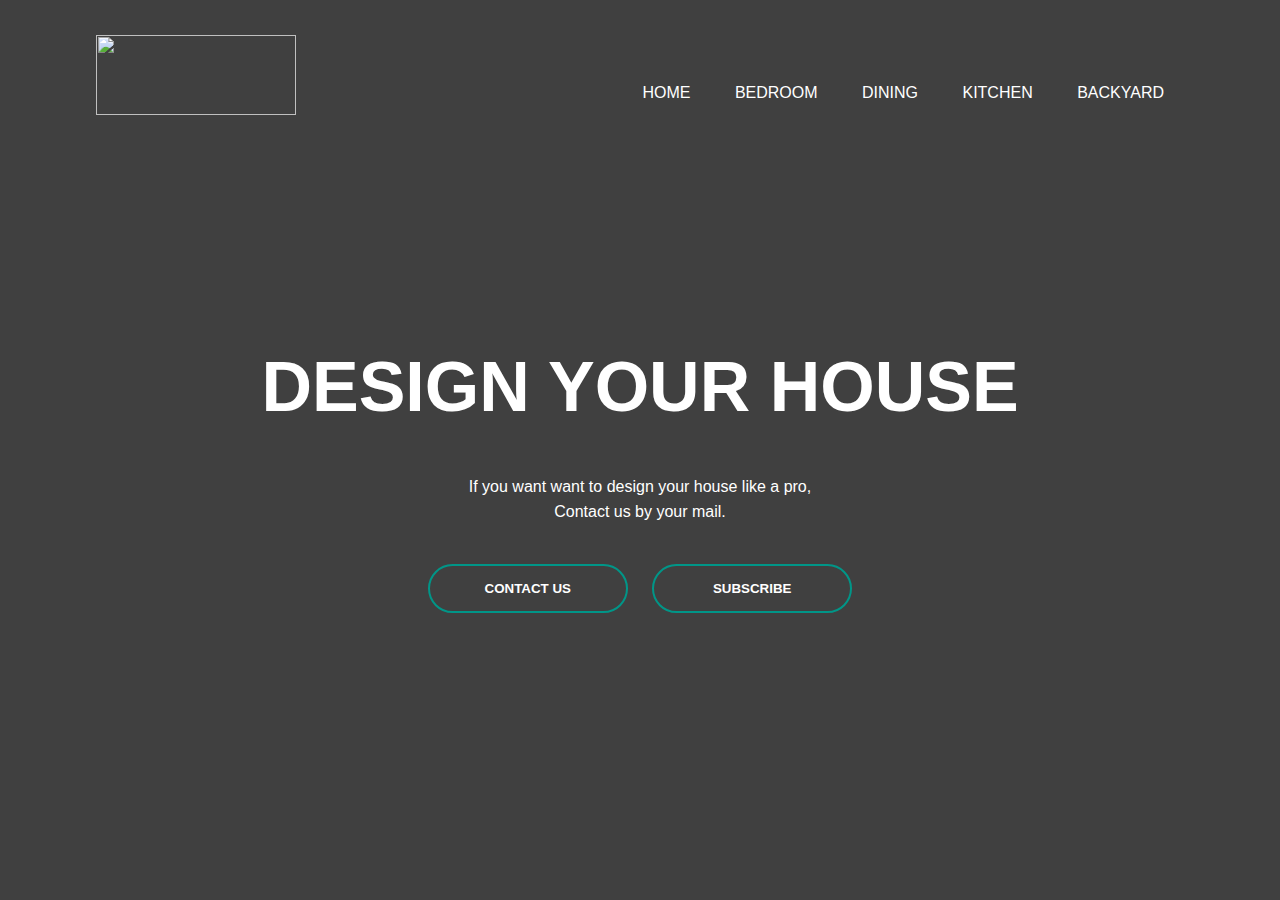
==== index.html @ 60a857aa "Add files via upload" ====
<!DOCTYPE html>
<html lang="en">
<head>
    <meta charset="UTF-8">
    <meta http-equiv="X-UA-Compatible" content="IE=edge">
    <meta name="viewport" content="width=device-width, initial-scale=1.0">
    <title>Website Project - 01</title>
    <link rel="stylesheet" href="style.css">
</head>
<body>
    <div class="banner">
        <div class="navbar">
            <img src="/New Project/logo.png" class="logo" height="80" width="200">
            <ul>
                <li><a href="#">Home</a></li>
                <li><a href="#">Bedroom</a></li>
                <li><a href="#">Dining</a></li>
                <li><a href="#">Kitchen</a></li>
                <li><a href="#">Backyard</a></li>
            </ul>
        </div>
        <div class="content">
            <h1>DESIGN YOUR HOUSE</h1>
            <p>If you want want to design your house like a pro,<br> Contact us by your mail.</p>
            <div>
               <button type="button"><span></span>CONTACT US</button>
               <button type="button"><span></span>SUBSCRIBE</button>
            </div>
        </div>
    </div>
</body>
</html>
---- style.css ----
body{
    margin: 0;
    padding: 0;
    font-family: sans-serif;
}

.banner{
    width: 100%;
    height: 100vh;
    background-image: linear-gradient(rgba(0,0,0,0.75),rgba(0,0,0,0.75)),url(/New\ Project/peakpx.jpg); 
    background-size: cover;
    background-position: center;
}

.navbar{
    width: 85%;
    margin: auto;
    padding: 35px 0;
    display: flex;
    align-items: center;
    justify-content: space-between;
}

.logo{
    margin-bottom: 35px ;
    margin-right: 200px;
    cursor: pointer;
}

.navbar ul li{
    list-style: none;
    display: inline-block;
    margin: 0 20px;
    position: relative;
}

.navbar ul li a{
    text-decoration: none;
    color: white;
    text-transform: uppercase;
}

.navbar ul li::after{
    content: '';
    height: 3px;
    width: 0;
    background: #009688;
    position: absolute;
    left: 0;
    bottom: -10px;
    transition: 0.5s;
}

.navbar ul li:hover::after{
    width: 100%;
}

.content{
    width: 100%;
    position: absolute;
    top: 50%;
    transform: translateY(-50%);
    text-align: center;
    color: white;
}

.content h1{
    font-size: 70px;
    margin-top: 80px;
}

.content p{
    margin: 20px auto;
    font-weight: 100;
    line-height: 25px;
}

button{
    width: 200px;
    padding: 15px 0;
    text-align: center;
    margin: 20px 10px;
    border-radius: 25px;
    font-weight: bold;
    border: 2px solid #009688;
    background: transparent;
    color: white;
    cursor: pointer;
    position: relative;
    overflow: hidden;
}

span{
    background: #009688;
    height: 100%;
    width: 0;
    border-radius: 25px;
    position: absolute;
    left: 0;
    bottom: 0;
    z-index: -1;
    transition: 0.5s;
}

button:hover span{
    width: 100%;
}

button:hover{
    border: none;
}
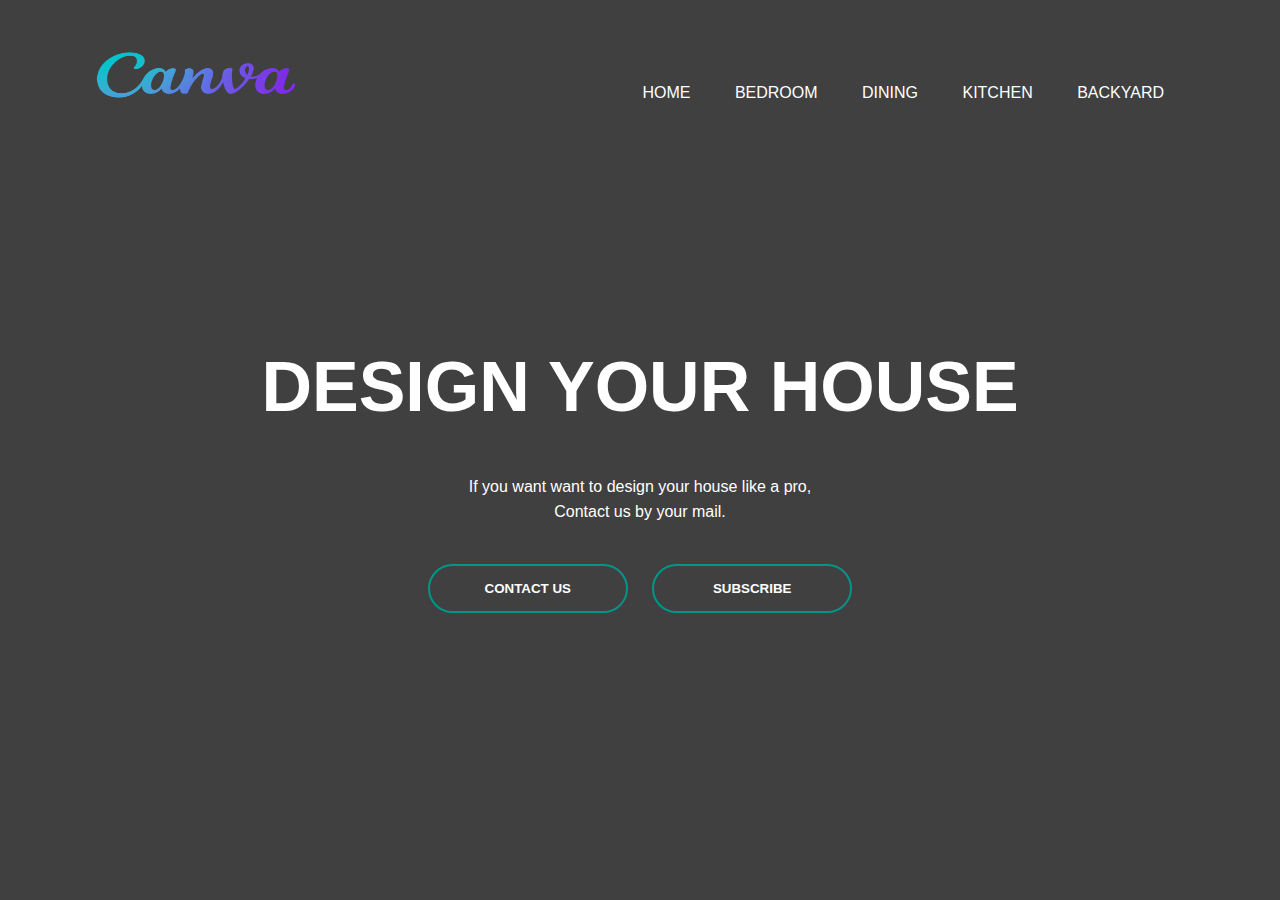
==== commit a79350a5: "Update index.html" ====
--- a/index.html
+++ b/index.html
@@ -10,7 +10,7 @@
 <body>
     <div class="banner">
         <div class="navbar">
-            <img src="/New Project/logo.png" class="logo" height="80" width="200">
+            <img src="/logo.png" class="logo" height="80" width="200">
             <ul>
                 <li><a href="#">Home</a></li>
                 <li><a href="#">Bedroom</a></li>
@@ -29,4 +29,4 @@
         </div>
     </div>
 </body>
-</html>+</html>
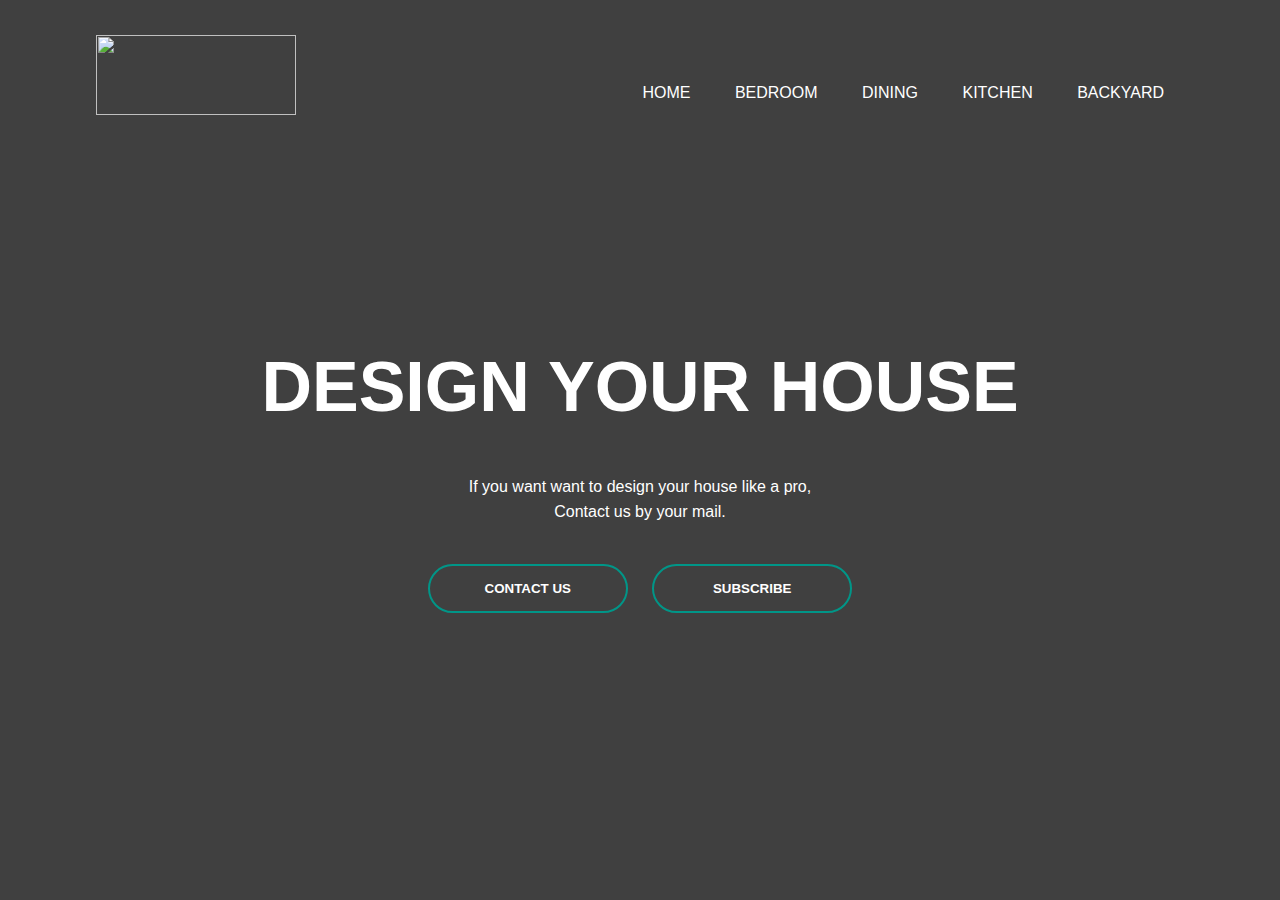
==== commit 82593b23: "Update index.html" ====
--- a/index.html
+++ b/index.html
@@ -10,7 +10,7 @@
 <body>
     <div class="banner">
         <div class="navbar">
-            <img src="/logo.png" class="logo" height="80" width="200">
+            <img src="https://github.com/Kankon0/Web-Projects/blob/a79350a5c6f52df8e7e95425a19234ef61850183/logo.png" class="logo" height="80" width="200">
             <ul>
                 <li><a href="#">Home</a></li>
                 <li><a href="#">Bedroom</a></li>
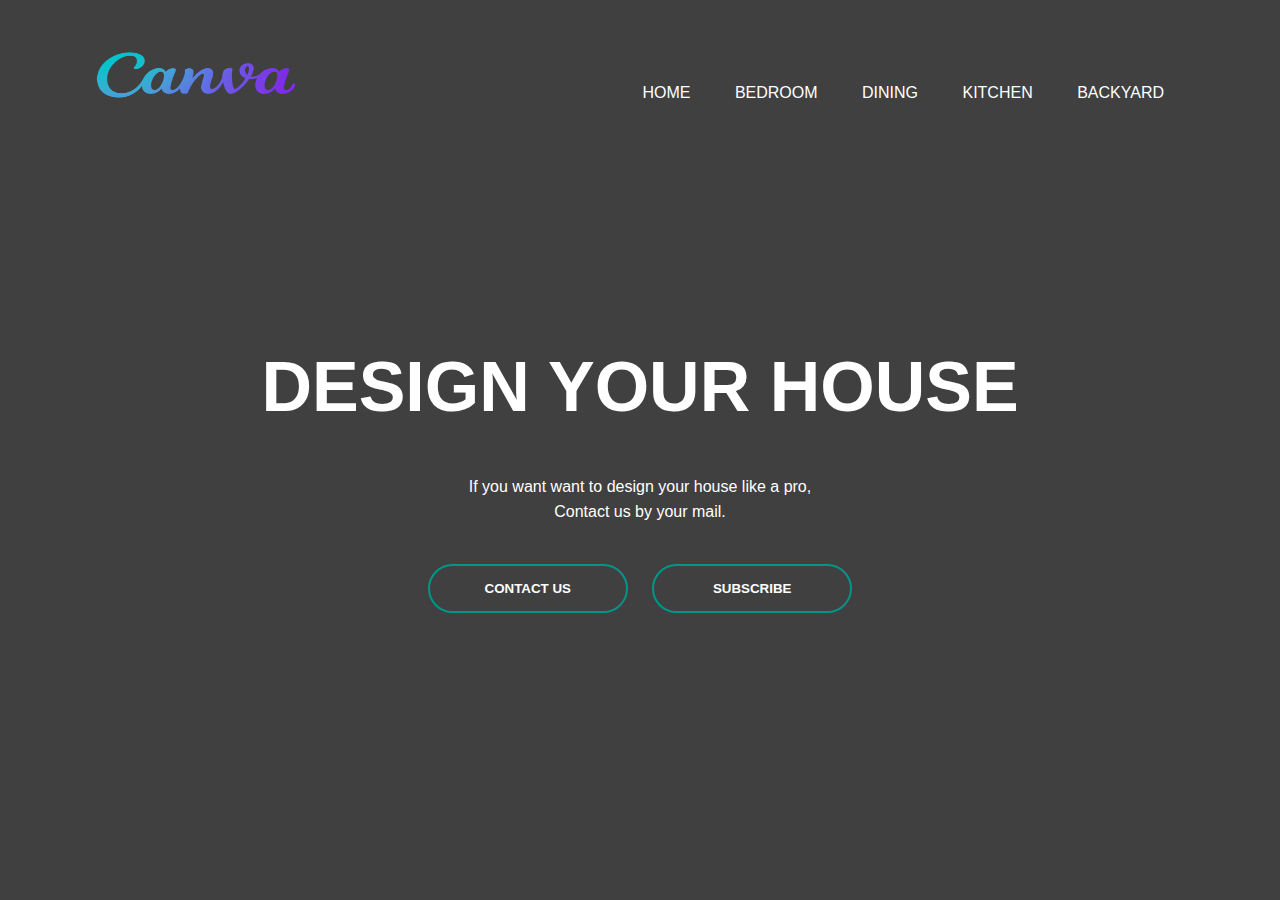
==== commit 34394de9: "Update index.html" ====
--- a/index.html
+++ b/index.html
@@ -10,7 +10,7 @@
 <body>
     <div class="banner">
         <div class="navbar">
-            <img src="https://github.com/Kankon0/Web-Projects/blob/a79350a5c6f52df8e7e95425a19234ef61850183/logo.png" class="logo" height="80" width="200">
+            <img src="logo.png" class="logo" height="80" width="200">
             <ul>
                 <li><a href="#">Home</a></li>
                 <li><a href="#">Bedroom</a></li>
--- a/style.css
+++ b/style.css
@@ -7,7 +7,7 @@
 .banner{
     width: 100%;
     height: 100vh;
-    background-image: linear-gradient(rgba(0,0,0,0.75),rgba(0,0,0,0.75)),url(/New\ Project/peakpx.jpg); 
+    background-image: linear-gradient(rgba(0,0,0,0.75),rgba(0,0,0,0.75)),url(https://github.com/Kankon0/Web-Projects/blob/82593b230f0f84ebf18ddbb3708cb23f69e95e5b/peakpx.jpg); 
     background-size: cover;
     background-position: center;
 }
@@ -108,4 +108,4 @@
 
 button:hover{
     border: none;
-}+}
